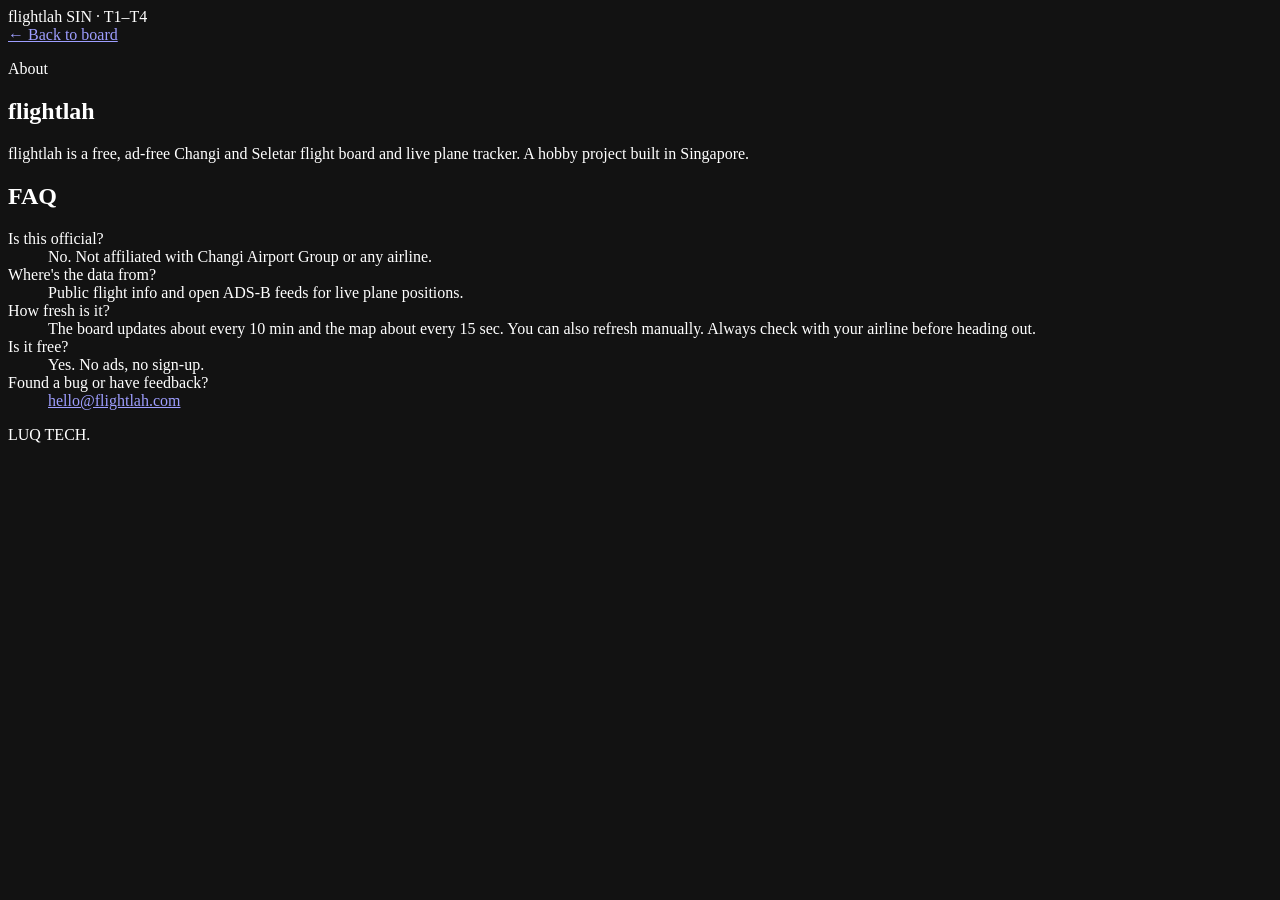
==== web/about.html @ bf847268 "Board: FIDS-style redesign (presentation only) IBM Plex Mono and new design tokens; amber brand head" ====
<!doctype html>
<html lang="en">
<head>
  <meta charset="utf-8">
  <meta name="viewport" content="width=device-width, initial-scale=1, viewport-fit=cover">
  <title>About &amp; FAQ · flightlah</title>
  <meta name="description" content="About flightlah: a free, ad-free Changi and Seletar flight board and live plane tracker. FAQ on data, freshness and feedback.">
  <meta name="theme-color" content="#0b0c0e">
  <meta name="color-scheme" content="dark">
  <link rel="icon" href="data:image/svg+xml,%3Csvg xmlns='http://www.w3.org/2000/svg' viewBox='0 0 32 32'%3E%3Crect width='32' height='32' rx='7' fill='%230b0c0e'/%3E%3Cpath fill='%23ffd23f' d='M16 4c1 0 1.6 1 1.6 2.4V13l9.4 5.4v2.4l-9.4-2.9v5.6l2.6 2v1.9L16 26.2l-4.2 1.2v-1.9l2.6-2v-5.6L5 20.8v-2.4l9.4-5.4V6.4C14.4 5 15 4 16 4z'/%3E%3C/svg%3E">
  <link rel="manifest" href="manifest.webmanifest">
  <link rel="apple-touch-icon" href="icons/apple-touch-icon.png">
  <link rel="canonical" href="https://flightlah.com/about">
  <link rel="stylesheet" href="/style.css?v=d7f7236">
</head>
<body class="about-page">
  <header class="top">
    <div class="brand">
      <span class="brand-name">flightlah</span>
      <span class="brand-sub">SIN · T1–T4</span>
    </div>
    <a class="back-link" href="/">← Back to board</a>
  </header>

  <main class="about">
    <section aria-labelledby="about-title">
      <p class="about-label">About</p>
      <h1 id="about-title" class="about-title">flightlah</h1>
      <p class="about-text">flightlah is a free, ad-free Changi and Seletar flight board and live plane tracker. A hobby project built in Singapore.</p>
    </section>

    <section aria-labelledby="faq-title">
      <h2 id="faq-title" class="about-label">FAQ</h2>
      <dl class="faq">
        <div class="faq-item">
          <dt>Is this official?</dt>
          <dd>No. Not affiliated with Changi Airport Group or any airline.</dd>
        </div>
        <div class="faq-item">
          <dt>Where's the data from?</dt>
          <dd>Public flight info and open ADS-B feeds for live plane positions.</dd>
        </div>
        <div class="faq-item">
          <dt>How fresh is it?</dt>
          <dd>The board updates about every 10 min and the map about every 15 sec. You can also refresh manually. Always check with your airline before heading out.</dd>
        </div>
        <div class="faq-item">
          <dt>Is it free?</dt>
          <dd>Yes. No ads, no sign-up.</dd>
        </div>
        <div class="faq-item">
          <dt>Found a bug or have feedback?</dt>
          <dd><a class="about-mail" href="mailto:hello@flightlah.com">hello@flightlah.com</a></dd>
        </div>
      </dl>
    </section>
  </main>

  <p class="credit">LUQ TECH.</p>

  <script>
    // Same service worker as the app, so this page also opens offline.
    if ("serviceWorker" in navigator) navigator.serviceWorker.register("sw.js").catch(() => {});
  </script>
</body>
</html>
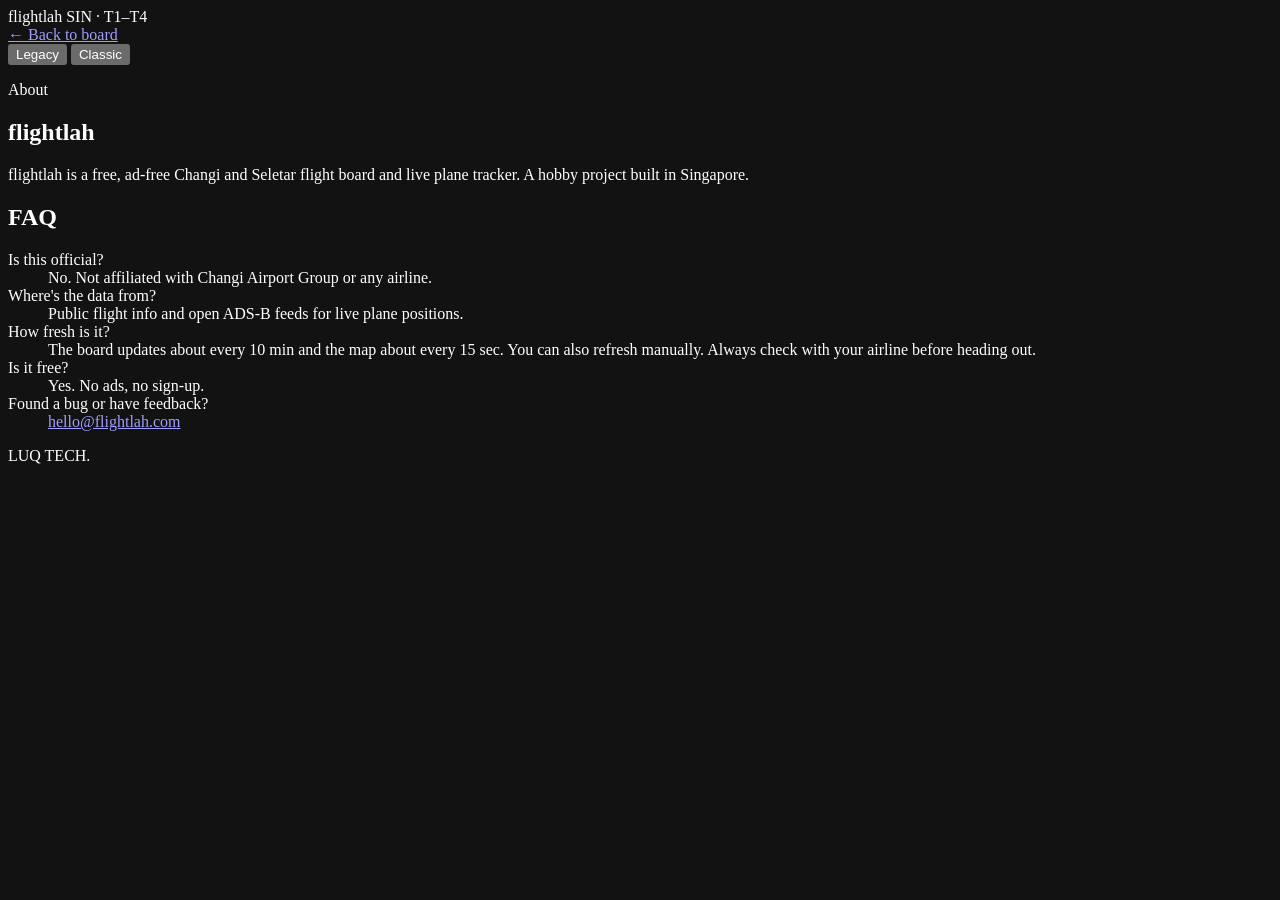
==== commit 14799ed2: "Theme toggle: Legacy (green + lime, default) and Classic (navy + amber) Tokens split into a Legacy :" ====
--- a/web/about.html
+++ b/web/about.html
@@ -11,7 +11,11 @@
   <link rel="manifest" href="manifest.webmanifest">
   <link rel="apple-touch-icon" href="icons/apple-touch-icon.png">
   <link rel="canonical" href="https://flightlah.com/about">
-  <link rel="stylesheet" href="/style.css?v=d7f7236">
+  <script>
+    // Theme before first paint (no flash): Legacy unless Classic was chosen on this device.
+    (function(){try{var t=localStorage.getItem('flightlah-theme');document.documentElement.dataset.theme=(t==='classic')?'classic':'legacy';}catch(e){document.documentElement.dataset.theme='legacy';}})();
+  </script>
+  <link rel="stylesheet" href="/style.css?v=7a20726">
 </head>
 <body class="about-page">
   <header class="top">
@@ -20,6 +24,10 @@
       <span class="brand-sub">SIN · T1–T4</span>
     </div>
     <a class="back-link" href="/">← Back to board</a>
+    <div class="seg seg-theme seg-theme-top" role="group" aria-label="Theme">
+      <button type="button" data-theme-set="legacy" aria-pressed="false">Legacy</button>
+      <button type="button" data-theme-set="classic" aria-pressed="false">Classic</button>
+    </div>
   </header>
 
   <main class="about">
@@ -58,6 +66,7 @@
 
   <p class="credit">LUQ TECH.</p>
 
+  <script src="/theme.js?v=0dcc0d0" defer></script>
   <script>
     // Same service worker as the app, so this page also opens offline.
     if ("serviceWorker" in navigator) navigator.serviceWorker.register("sw.js").catch(() => {});
